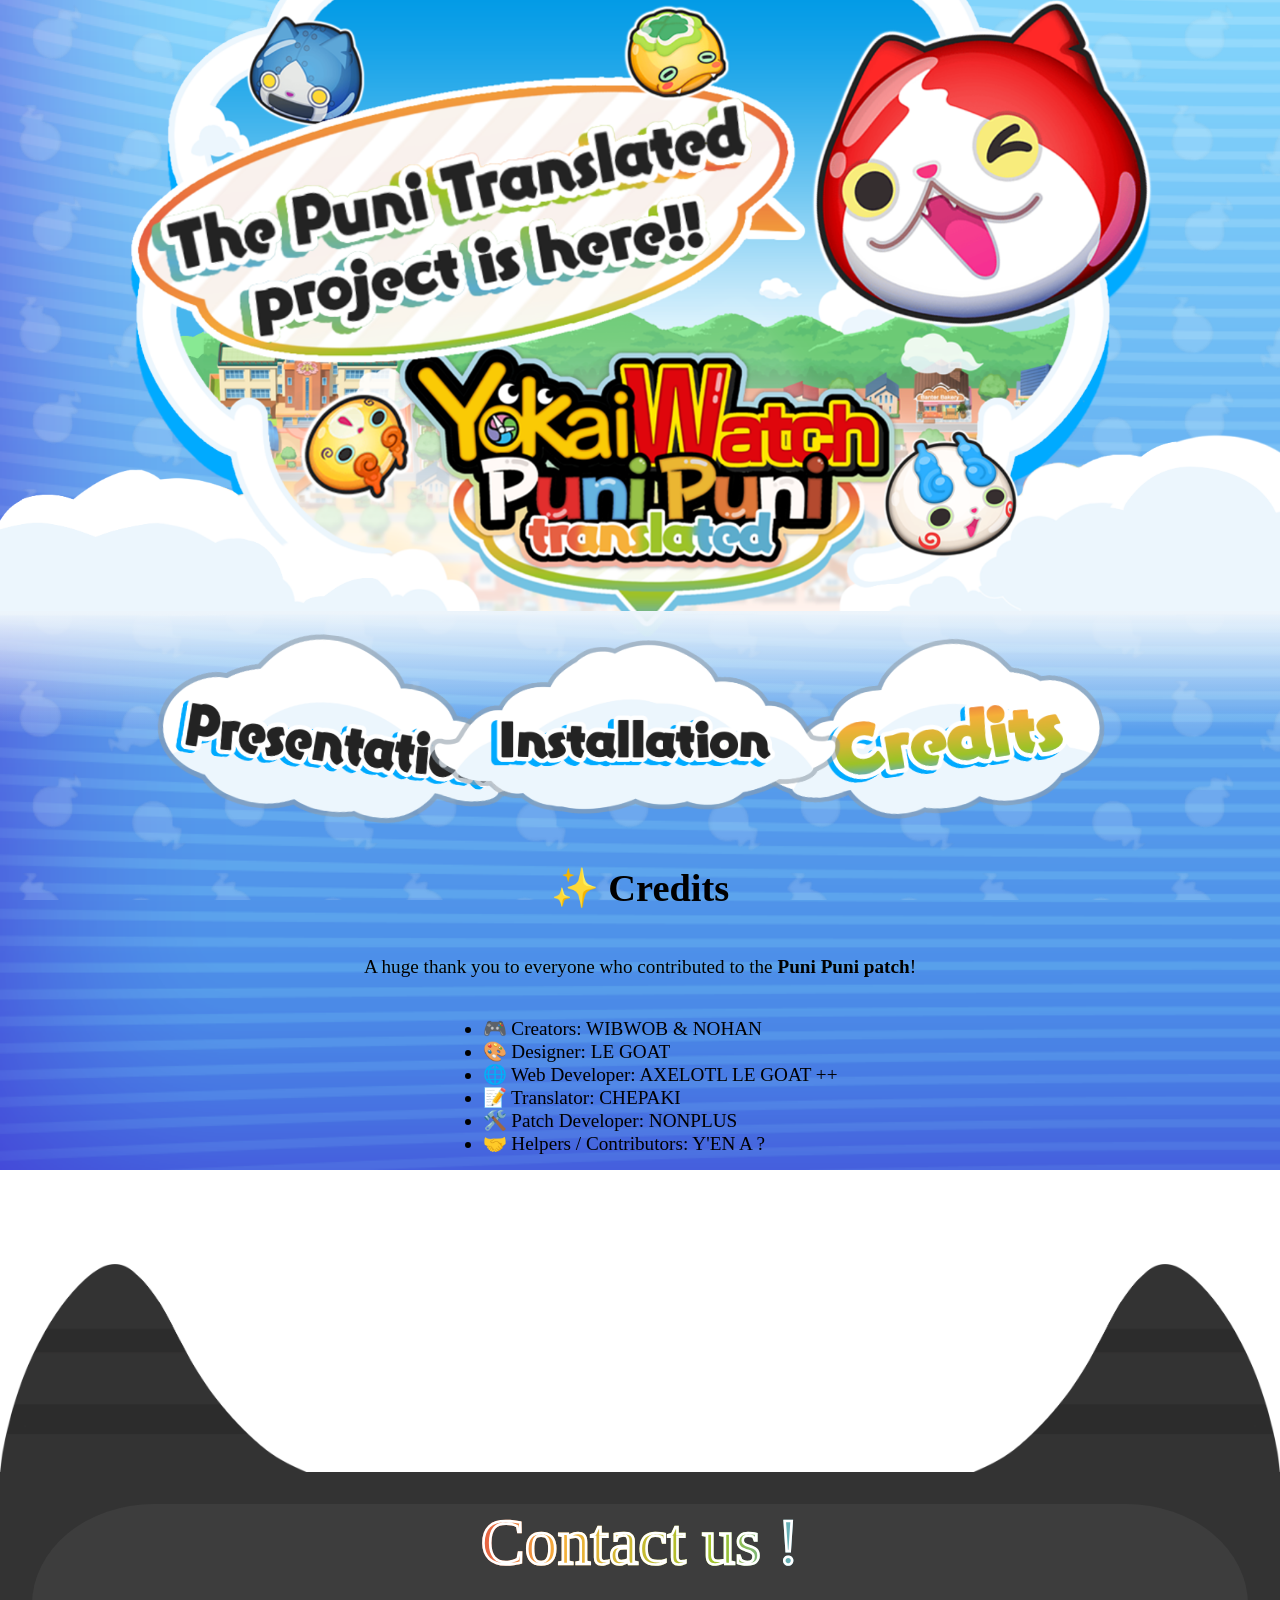
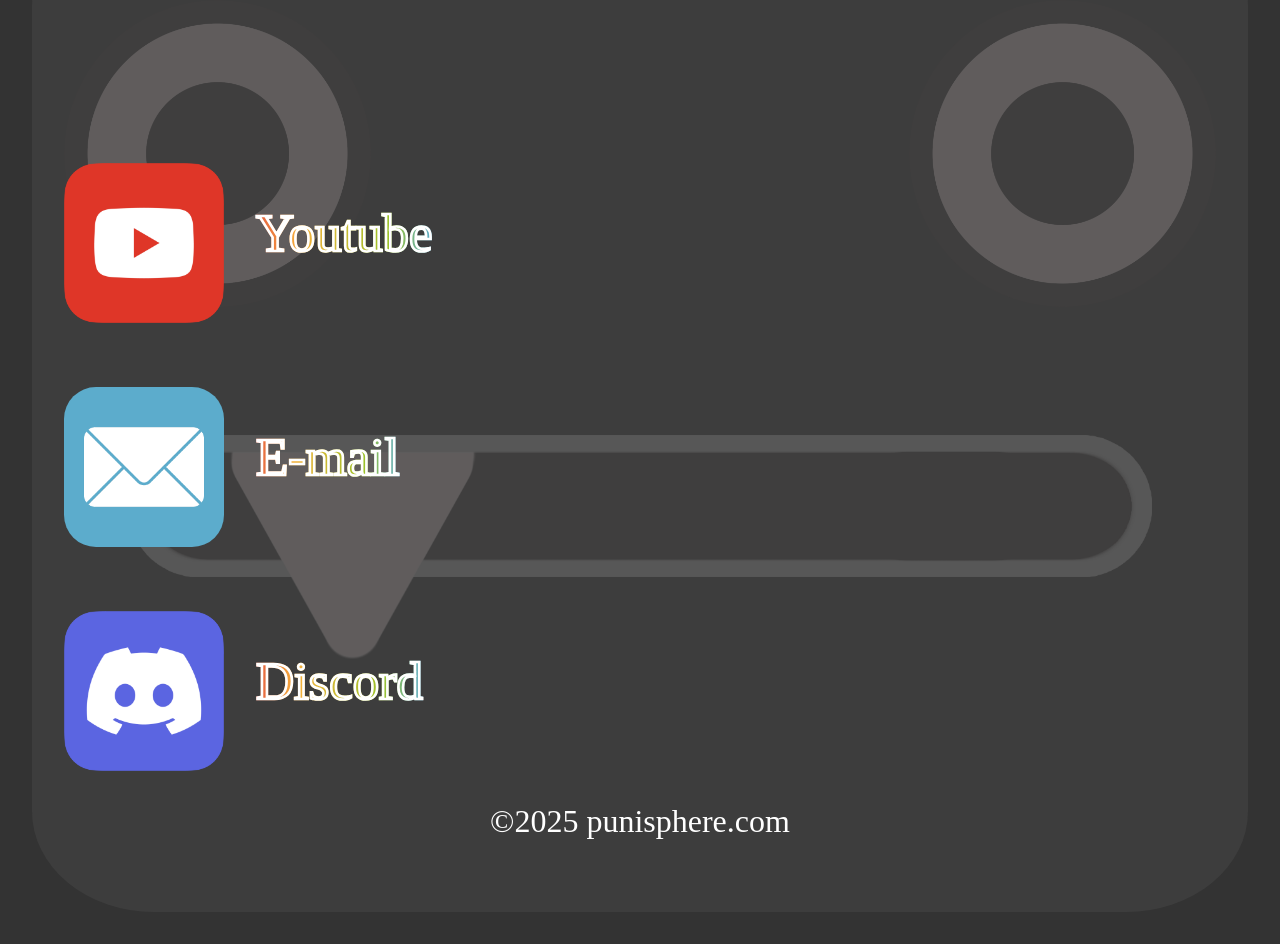
==== credits.html @ fd5ce585 "scroll upgrade" ====
<!DOCTYPE html>
<html lang="fr">

<head>
    <meta charset="UTF-8">
    <meta name="viewport" content="width=device-width, initial-scale=1.0">
    <link rel="stylesheet" href="install.css"/>
    <link rel="stylesheet" href="credit.css"/>
    <title>Puni Puni Patch</title>
    <link rel="shortcut icon" href=".\assets\icons\project_icon.png">
</head>

<body>
    <div id="preloader"></div>
    <div class="header"></div>
    <div class="header_gradient"></div>
    <div class="nuage_container">
        <div class="nuage" id="pre"></div>
        <div class="nuage" id="cre"></div>
        <div class="nuage" id="ins"></div>

        <a href="index.html" class="hitbox" id="hit-pre"></a>
        <a href="install.html" class="hitbox" id="hit-ins"></a>   
        <a href="credits.html" class="hitbox" id="hit-cre"></a>
    </div>
    <div class="container">
        <h1>✨ Credits</h1>
        <p>A huge thank you to everyone who contributed to the <strong>Puni Puni patch</strong>! </p>
        <ul>
            <li>🎮 Creators: WIBWOB & NOHAN</li>
            <li>🎨 Designer: LE GOAT</li>
            <li>🌐 Web Developer: AXELOTL LE GOAT ++</li>
            <li>📝 Translator: CHEPAKI</li>
            <li>🛠️ Patch Developer: NONPLUS</li>
            <li>🤝 Helpers / Contributors: Y'EN A ?</li>
        </ul>
    </div>
    <div class="footer">
        <div class="screen">
            <div class="gradient-text">Contact us !</div>
            <a id="ytb" href="https://www.youtube.com/@WibWobChannel" target="_blank">
                <div class="gradient-text">Youtube</div>
            </a>
            <a id="mail" href="https://www.youtube.com/watch?v=dQw4w9WgXcQ&list=RDdQw4w9WgXcQ&start_radio=1" target="_blank">
                <div class="gradient-text">E-mail</div>
            </a>
            <a id="dcd" href="https://discord.gg/fcRFvgBAgV" target="_blank">
                <div class="gradient-text">Discord</div>
            </a>
            <p class="copyright">©2025 punisphere.com</p>
    </div>
</body>
<script src="install.js"></script>
</html>
---- install.css ----
@font-face {
    font-family: ywBig;
    src: url('assets\\fonts\\FOT-RowdyStd-EB.otf');
}

@font-face {
    font-family: ywCool;
    src: url('assets\\fonts\\fot-yuruka-std.ttf');
}

@font-face {
    font-family: sub;
    src: url('assets\\fonts\\FOT-SeuratProN-B.otf');
}


body {
    position: relative;
    background-image: url('assets/background.png');
    background-size: cover;
    background-repeat: no-repeat;
    background-position: center;
    background-attachment: fixed;
    overflow-x: hidden;
    margin: 0;
    padding: 0;
}

body::before {
    content: "";
    position: fixed;
    top: 0;
    left: 0;
    width: 100%;
    height: 100%;
    background-image: url('assets/patern2.png');
    background-size: 15vw 15vw;
    background-repeat: repeat;
    background-position: 0 0;
    opacity: 0.15; /* sur le patern de yokai watch 1 l'opacité semble être à 10% mais 15 est ce qui est le plus fidèle au résultat*/
    /* filter: brightness(100); objectif avoir un blanc bien pétant 255 */
    pointer-events: none;
    z-index: -1;
    animation: movePatern 10s linear infinite;
}

@keyframes movePatern {
    from {
        background-position: 0 0, center;
    }
    to {
        background-position: 15vw 15vw, center;
    }
}

html {
  scroll-behavior: smooth;
}

.container {
    display: flex;
    flex-direction: column;
    align-items: center;
    font-family: sub;
    font-size: larger;
    width: 60vw;
    margin: 0 20vw 0 20vw;
}

.container2 {
    display: flex;
    flex-direction: row;
    align-items: center;
}

.copyright {
    color: white;
    font-size: 2em;
    font-family: sub;
    margin: 0 auto 0 auto;
}

h1 {
    font-family: ywCool;
}

.h0 {
    font-family: ywCool;
    font-size: 2.5em;
}

u{
    color: #880000;
}

.separator{
    width: 60vw;
    height: 0;
    border-width: 0;
    background-color: transparent;
    border-style: dashed;
}

.GTP{
    width: 25vw;
    height: calc(25vw*12/100);
    border-radius: 25px;
    border-color: #DDDDDD;
    border-width: 3px;
    border-style: solid;
    background: linear-gradient(135deg, #ff6666, #6666ff);
    cursor: pointer;
    font-family: ywBig;
    color: #DDDDDD;
    font-size: larger;
    display:flex;
    align-items: center;
    justify-content: center;
    text-decoration: none; 
}

.GTP:hover{
    transform: scale(1.2);
    background: linear-gradient(135deg, #6666ff, #ff6666);
}

.apk {
    margin: 15px;
    width: auto;
    padding: 5px;
    border-radius: 35px;
}

.header {
    background-image: url('assets/nuage_g.png'), url('assets/head.png'), url('assets/nuage_d.png');
    width: 100vw;
    height: calc(100vw*886/1780);
    background-size: 10vw auto, 80vw auto, 10vw auto;
    background-repeat: no-repeat;
    background-position: left top, center top, right top;
    z-index: 2;
}

.header_gradient {
    position: absolute;
    top: calc(100vw*850/1780);
    left: 0;
    width: 100vw;
    height: calc(100vw*150/1600);
    background-image: linear-gradient(to bottom, rgba(236, 244, 251, 1), rgba(236, 244, 251, 0));
    pointer-events: none; /* permet de cliquer à travers le gradient */
    z-index: 0;
}

.nuage_container {
    width: 80vw;
    display: flex;
    margin: 0 10vw 0 10vw;
    height: calc(1.5*33vw*655/2048);
    z-index: 9;
}

.nuage {
    width: 33vw;
    height: calc(33vw*873/2048);
    flex-shrink: 0;
    background-size: contain;
    background-repeat: no-repeat;
    position: absolute;
}

.nuage:hover {
    transform: scale(1.2);
}

@keyframes floating {
    0% {top: calc(100vw*760/1780);}
    100% {top: calc(0.5*33vw*655/2048 + 100vw*760/1780);}
}

@keyframes floating_center {
    0% {top: calc(100vw*800/1780);}
    100% {top: calc(0.5*33vw*655/2048 + 100vw*800/1780);}
}

#pre {
    background-image: url('assets/nuages/Presentation_passelectionné.png');
    animation: floating 4.2s ease-in-out infinite alternate;
    transform: rotate(7deg);
    left: 10vw;
}

#ins {
    background-image: url('assets/nuages/Instal_selectionné.png');
    animation: floating_center 4.5s ease-in-out infinite alternate;
    animation-delay: -3s;
    left: 33.5vw;
}

#cre {
    background-image: url('assets/nuages/Credit_Pas.png');
    animation: floating 4.35s ease-in-out infinite alternate;
    animation-delay: -1s;
    transform: rotate(-7deg);
    right: 10vw;
}

.hitbox {
    margin: 0;
    position: relative;
    top: 0;
    left: 0;
    width: calc(80vw/3);
    height: 100%;
    z-index: 999; /* toujours au-dessus */
    background: transparent; /* invisible */
    cursor: pointer;
}

#preloader {
    position: fixed;
    top: 0;
    left: 0;
    height: 100vh;
    width: 100vw;
    background-color: lightblue;
    background-image: url('assets/icons/shogunyan.png'), url('assets/icons/nyanmurai.png'), url('assets/icons/foudomyo.png');
    background-size: 10vw, 10vw, 10vw;
    background-repeat: no-repeat;
    background-position: 30vw 45vh, 45vw 45vh, 60vw 45vh;
    filter: drop-shadow(4px 4px 6px rgba(0, 0, 0, 0.33));
    animation: poyo 1.5s infinite;
    z-index: 9999;
}

.footer {
    margin: 10vh 0 0 0;
    height: 100vw;
    background-color: transparent;
    display: flex;
    background-image: url('assets/pad/Oreille_Pad_G.png'), url('assets/pad/Oreille_Pad_D.png'), url('assets/pad/Oeil_Pad.png'), url('assets/pad/Oeil_Pad.png'), url('assets/pad/Bouche_Pad.png'), url('assets/pad/black.png');
    background-size: calc(24vw) calc(24vw*977/1442), calc(24vw) calc(24vw*977/1442), 24vw 24vw, 24vw 24vw, 80vw auto, 100vw calc(100vw - 24vw*977/1442);
    background-position: left top, right top, 5vw calc(24vw*977/1442 + 10vw), 71vw calc(24vw*977/1442 + 10vw), center calc(24vw*977/1442 + 10vw + 24vw + 10vw), left calc(24vw*977/1442);
    background-repeat: no-repeat;
}

.screen {
    display: flex;
    flex-direction: column;
    width: 95vw;
    height: calc(95vw - 24vw*977/1442);
    margin: calc(24vw*977/1442 + 2.5vw) 2.5vw 2.5vw 2.5vw;
    background-color: rgba(84, 84, 84, 0.33);
    border-radius: 10%;
}

.screen > .gradient-text {
    margin: 0 auto 10vw auto;
    height: calc(1.5*50vw*100/970.7);
    font-family: ywCool;
    font-size: calc(50vw*100/970.7);
    -webkit-text-stroke: calc(0.04*(50vw*100/970.7)) white;
}

a > .gradient-text {
    box-sizing: content-box;
    margin: auto 0 auto 15vw;
    height: calc(1.21*50vw*100/970.7);
    font-family: ywCool;
    font-size: calc(0.80*50vw*100/970.7);
    -webkit-text-stroke: calc(0.04*(50vw*100/970.7)) white;
}

.gradient-text {
    text-align: center;
    align-items: center;
    display: inline-block; /* largeur de la div = largeur du texte */
    background: -webkit-linear-gradient(bottom left, #E65F42, #F6B03A, #C7BA31, #9CC328, #5CACCC);
    background-clip: text;
    -webkit-text-fill-color: transparent;
    -webkit-text-stroke: 4px white;
    background-size: 100% 1%;
}

#ytb::before, #ytb::after,
#mail::before, #mail::after,
#dcd::before, #dcd::after {
    content: '';
    position: absolute;
    top: 0; left: 0;
    width: 12.5vw; height: 12.5vw;
    background-size: cover;
    background-position: center;
    transition: opacity 0.5s ease-in-out;
    border-radius: 2.5vw;
}

#ytb::before {
    background-image: url('assets/icons/youtube_icon.png');
    opacity: 1;
}

#mail::before {
    background-color: #5CACCC;
    background-image: url('assets/icons/mail.png');
    opacity: 1;
}

#dcd::before {
    background-image: url('assets/icons/discord_icon.png');
    opacity: 1;
}

#ytb::after{
    background-image: url('assets/icons/wibwob.png');
    opacity: 0;
}

#mail::after {
    background-image: url('assets/icons/gmail.png');
    opacity: 0;
}

#dcd::after {
    background-image: url('assets/icons/server.jpg');
    opacity: 0;
}

#ytb:hover::before, #mail:hover::before, #dcd:hover::before {
    opacity: 0;
}

#ytb:hover::after, #mail:hover::after, #dcd:hover::after {
    opacity: 1;
}

#ytb, #mail, #dcd {
    background-size: 12.5vw;
    background-repeat: no-repeat;
    background-position: left center;
    height: 12.5vw;
    width: 37vw;
    position: relative;
    overflow: hidden;
}

a {
    text-decoration: none;
    color: inherit;
    display: flex;
    align-items: center;
    justify-content: flex-start;
    margin: 2.5vw;
}

#btnTop {
      position: fixed;
      bottom: 20px;
      right: 20px;
      display: none; /* Caché au départ */
      background-color: #3498db;
      color: white;
      border: none;
      padding: 12px 16px;
      border-radius: 50%;
      cursor: pointer;
      font-size: 18px;
      box-shadow: 0 4px 6px rgba(0,0,0,0.2);
      transition: background-color 0.3s;
    }
    #btnTop:hover {
      background-color: #2980b9;
    }

@keyframes poyo {
  0% {background-position: 30vw 45vh, 45vw 45vh, 60vw 45vh; background-size: 10vw, 10vw, 10vw;}
  25% {background-position: 29vw 35vh, 45vw 45vh, 60vw 45vh; background-size: 12vw, 10vw, 10vw;}
  50% {background-position: 30vw 45vh, 44vw 35vh, 60vw 45vh; background-size: 10vw, 12vw, 10vw;}
  75% {background-position: 30vw 45vh, 45vw 45vh, 59vw 35vh; background-size: 10vw, 10vw, 12vw;}
  100% {background-position: 30vw 45vh, 45vw 45vh, 60vw 45vh; background-size: 10vw, 10vw, 10vw;}
}

@media (max-aspect-ratio: 1){ /*donc l'écran est plus long que large */
    .separator{
        width: 100vw;
    }

    .container {
        width: 100vw;
        margin: 0;
    }

    .header_gradient {
        top: calc(100vw*850/1424);
    }

    .header {
        height: calc(100vw*886/1424);
        background-size: 100vw auto;
    }

    .nuage_container {
        width: 100vw;
        margin: 0;
        height: calc(1.5*41.25vw*655/2048);
    }

    .nuage_container {
        width: 100vw;
        margin: 0;
        height: calc(1.5*41.25vw*655/2048);
    }

    .nuage {
        width: 41.25vw;
        height: calc(41.25vw*873/2048);
    }

    @keyframes floating {
        0% {top: calc(100vw*760/1424);}
        100% {top: calc(0.5*41.25vw*655/2048 + 100vw*760/1424);}
    }

    @keyframes floating_center {
        0% {top: calc(100vw*800/1424);}
        100% {top: calc(0.5*41.25vw*655/2048 + 100vw*800/1424);}
    }

    #pre {
        left: 0vw;
    }

    #ins {
        left: 29.375vw;
    }

    #cre {
        right: 0vw;
    }

    #preloader {
        background-position: 20vw 42vh, 42vw 42vh, 64vw 42vh;
        background-size: 16vw, 16vw, 16vw;
    }

    @keyframes poyo {
        0% {background-position: 20vw 42vh, 42vw 42vh, 64vw 42vh; background-size: 16vw, 16vw, 16vw;}
        25% {background-position: 19vw 32vh, 42vw 42vh, 64vw 42vh; background-size: 18vw, 16vw, 16vw;}
        50% {background-position: 20vw 42vh, 41vw 32vh, 64vw 42vh; background-size: 16vw, 18vw, 16vw;}
        75% {background-position: 20vw 42vh, 42vw 42vh, 63vw 32vh; background-size: 16vw, 16vw, 18vw;}
        100% {background-position: 20vw 42vh, 42vw 42vh, 64vw 42vh; background-size: 16vw, 16vw, 16vw;}
    }

    .GTP {
        width: 60vw;
        height: calc(60vw*12/100);
    }

    .apk{
        width: auto;
        height: calc(60vw*12/100);
        font-size: large;
        border-radius: 25px;
    }

    .footer {
        background-size: 30vw calc(30vw*977/1442), 30vw calc(30vw*977/1442), 30vw 30vw, 30vw 30vw, 80vw auto, 100vw calc(100vw - 30vw*977/1442);
        background-position: left top, right top, 5vw calc(30vw*977/1442 + 10vw), 65vw calc(30vw*977/1442 + 10vw), center calc(30vw*977/1442 + 10vw + 30vw + 10vw), left calc(30vw*977/1442);
    }

    .copyright {
        font-size: 1em;
    }
}
---- credit.css ----
#ins {
    background-image: url('assets/nuages/Instal_passelectionné.png');

}

#cre {
    background-image: url('assets/nuages/Credit_selectionné.png');
}

.footer {
    margin: 10vh 0 0 0;
    height: 100vw;
    background-color: transparent;
    display: flex;
    background-image: url('assets/pad/Oreille_Pad_G.png'), url('assets/pad/Oreille_Pad_D.png'), url('assets/pad/Oeil_Pad.png'), url('assets/pad/Oeil_Pad.png'), url('assets/pad/Bouche_Pad.png'), url('assets/pad/black.png');
    background-size: calc(24vw) calc(24vw*977/1442), calc(24vw) calc(24vw*977/1442), 24vw 24vw, 24vw 24vw, 80vw auto, 100vw calc(100vw - 24vw*977/1442);
    background-position: left top, right top, 5vw calc(24vw*977/1442 + 10vw), 71vw calc(24vw*977/1442 + 10vw), center calc(24vw*977/1442 + 10vw + 24vw + 10vw), left calc(24vw*977/1442);
    background-repeat: no-repeat;
}

.screen {
    display: flex;
    flex-direction: column;
    width: 95vw;
    height: calc(95vw - 24vw*977/1442);
    margin: calc(24vw*977/1442 + 2.5vw) 2.5vw 2.5vw 2.5vw;
    background-color: rgba(84, 84, 84, 0.33);
    border-radius: 10%;
}

.screen > .gradient-text {
    margin: 0 auto 10vw auto;
    height: calc(1.5*50vw*100/970.7);
    font-family: ywCool;
    font-size: calc(50vw*100/970.7);
    -webkit-text-stroke: calc(0.04*(50vw*100/970.7)) white;
}

a > .gradient-text {
    box-sizing: content-box;
    margin: auto 0 auto 15vw;
    height: calc(1.21*50vw*100/970.7);
    font-family: ywCool;
    font-size: calc(0.80*50vw*100/970.7);
    -webkit-text-stroke: calc(0.04*(50vw*100/970.7)) white;
}

.gradient-text {
    text-align: center;
    align-items: center;
    display: inline-block; /* largeur de la div = largeur du texte */
    background: -webkit-linear-gradient(bottom left, #E65F42, #F6B03A, #C7BA31, #9CC328, #5CACCC);
    background-clip: text;
    -webkit-text-fill-color: transparent;
    -webkit-text-stroke: 4px white;
    background-size: 100% 1%;
}

.copyright {
    color: white;
    font-size: 2em;
    font-family: sub;
    margin: 0 auto 0 auto;
}

#ytb::before, #ytb::after,
#mail::before, #mail::after,
#dcd::before, #dcd::after {
    content: '';
    position: absolute;
    top: 0; left: 0;
    width: 12.5vw; height: 12.5vw;
    background-size: cover;
    background-position: center;
    transition: opacity 0.5s ease-in-out;
    border-radius: 2.5vw;
}

#ytb::before {
    background-image: url('assets/icons/youtube_icon.png');
    opacity: 1;
}

#mail::before {
    background-color: #5CACCC;
    background-image: url('assets/icons/mail.png');
    opacity: 1;
}

#dcd::before {
    background-image: url('assets/icons/discord_icon.png');
    opacity: 1;
}

#ytb::after{
    background-image: url('assets/icons/wibwob.png');
    opacity: 0;
}

#mail::after {
    background-image: url('assets/icons/gmail.png');
    opacity: 0;
}

#dcd::after {
    background-image: url('assets/icons/server.jpg');
    opacity: 0;
}

#ytb:hover::before, #mail:hover::before, #dcd:hover::before {
    opacity: 0;
}

#ytb:hover::after, #mail:hover::after, #dcd:hover::after {
    opacity: 1;
}

#ytb, #mail, #dcd {
    background-size: 12.5vw;
    background-repeat: no-repeat;
    background-position: left center;
    height: 12.5vw;
    width: 37vw;
    position: relative;
    overflow: hidden;
}

a {
    text-decoration: none;
    color: inherit;
    display: flex;
    align-items: center;
    justify-content: flex-start;
    margin: 2.5vw;
}

#btnTop {
      position: fixed;
      bottom: 20px;
      right: 20px;
      display: none; /* Caché au départ */
      background-color: #3498db;
      color: white;
      border: none;
      padding: 12px 16px;
      border-radius: 50%;
      cursor: pointer;
      font-size: 18px;
      box-shadow: 0 4px 6px rgba(0,0,0,0.2);
      transition: background-color 0.3s;
    }
    #btnTop:hover {
      background-color: #2980b9;
    }

@media (max-aspect-ratio: 1){ /*donc l'écran est plus long que large */
    .footer {
        background-size: 30vw calc(30vw*977/1442), 30vw calc(30vw*977/1442), 30vw 30vw, 30vw 30vw, 80vw auto, 100vw calc(100vw - 30vw*977/1442);
        background-position: left top, right top, 5vw calc(30vw*977/1442 + 10vw), 65vw calc(30vw*977/1442 + 10vw), center calc(30vw*977/1442 + 10vw + 30vw + 10vw), left calc(30vw*977/1442);
    }

    .copyright {
        font-size: 1em;
    }
}
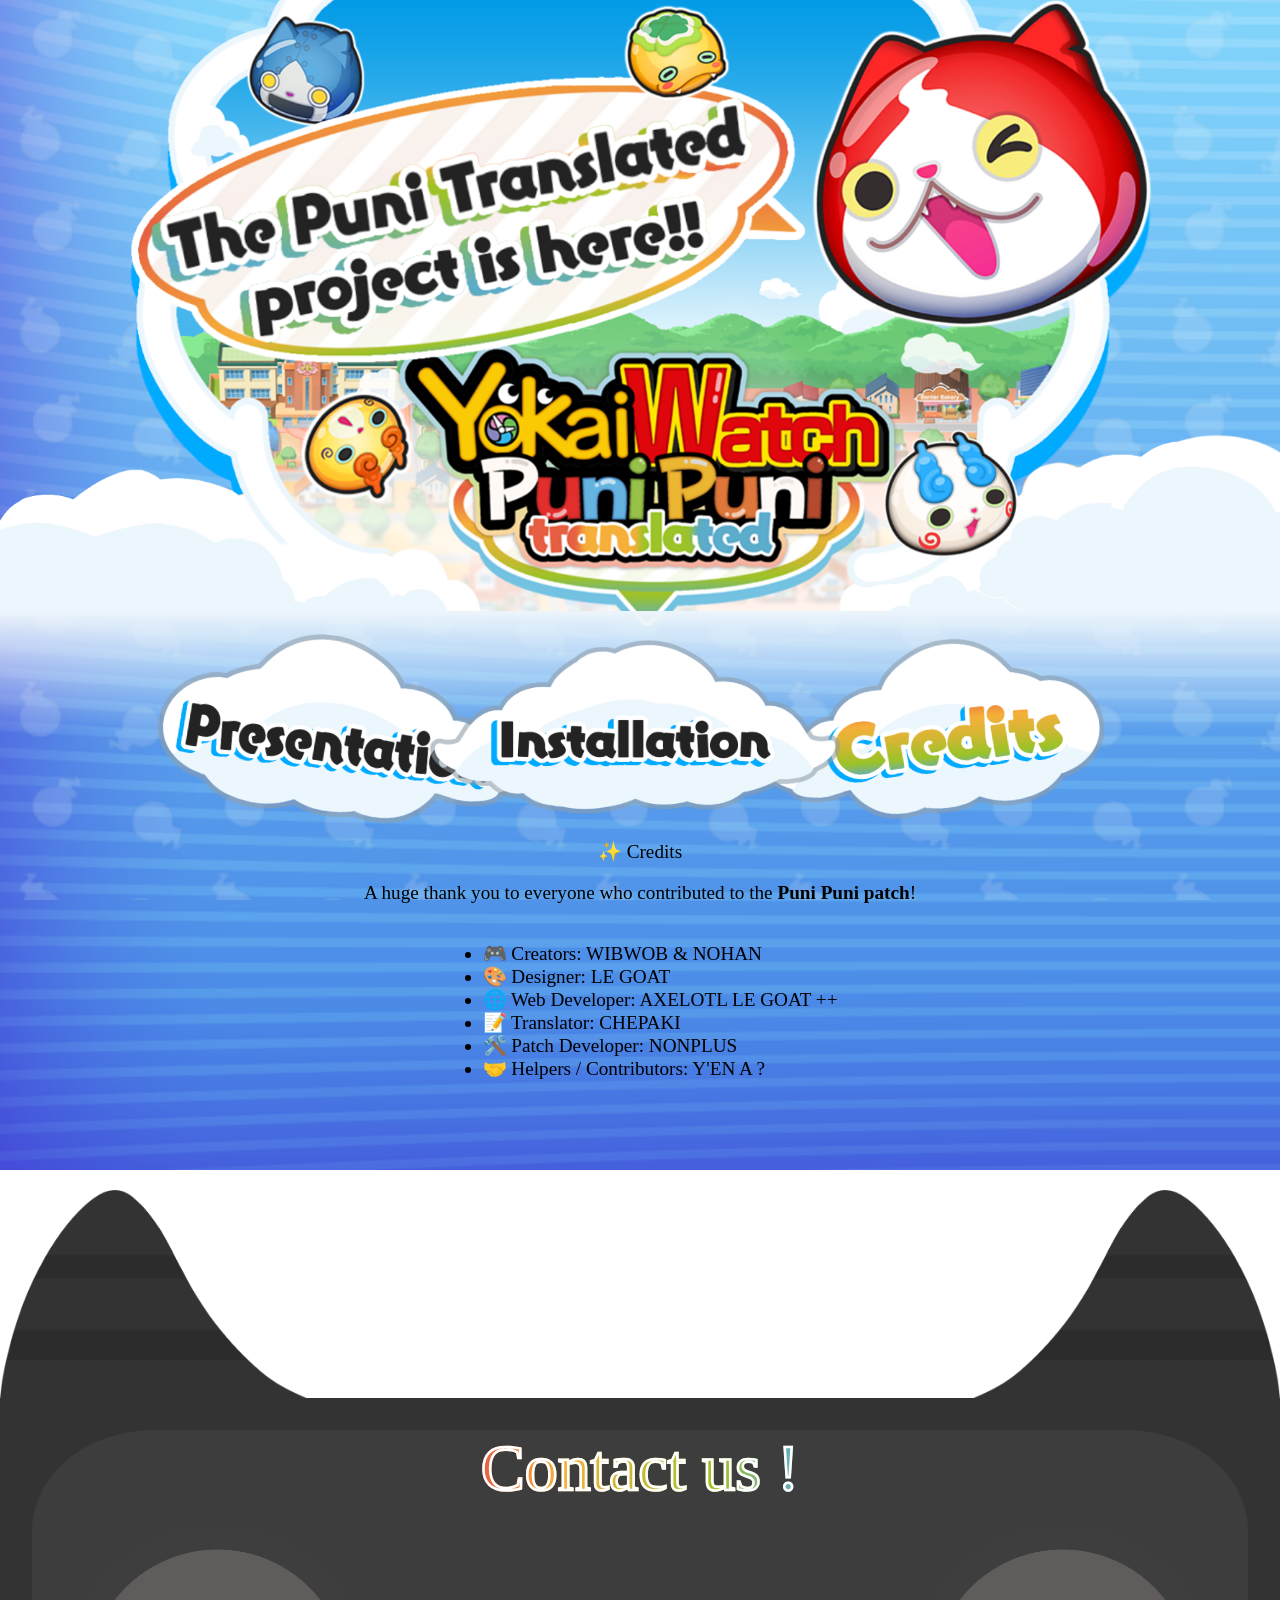
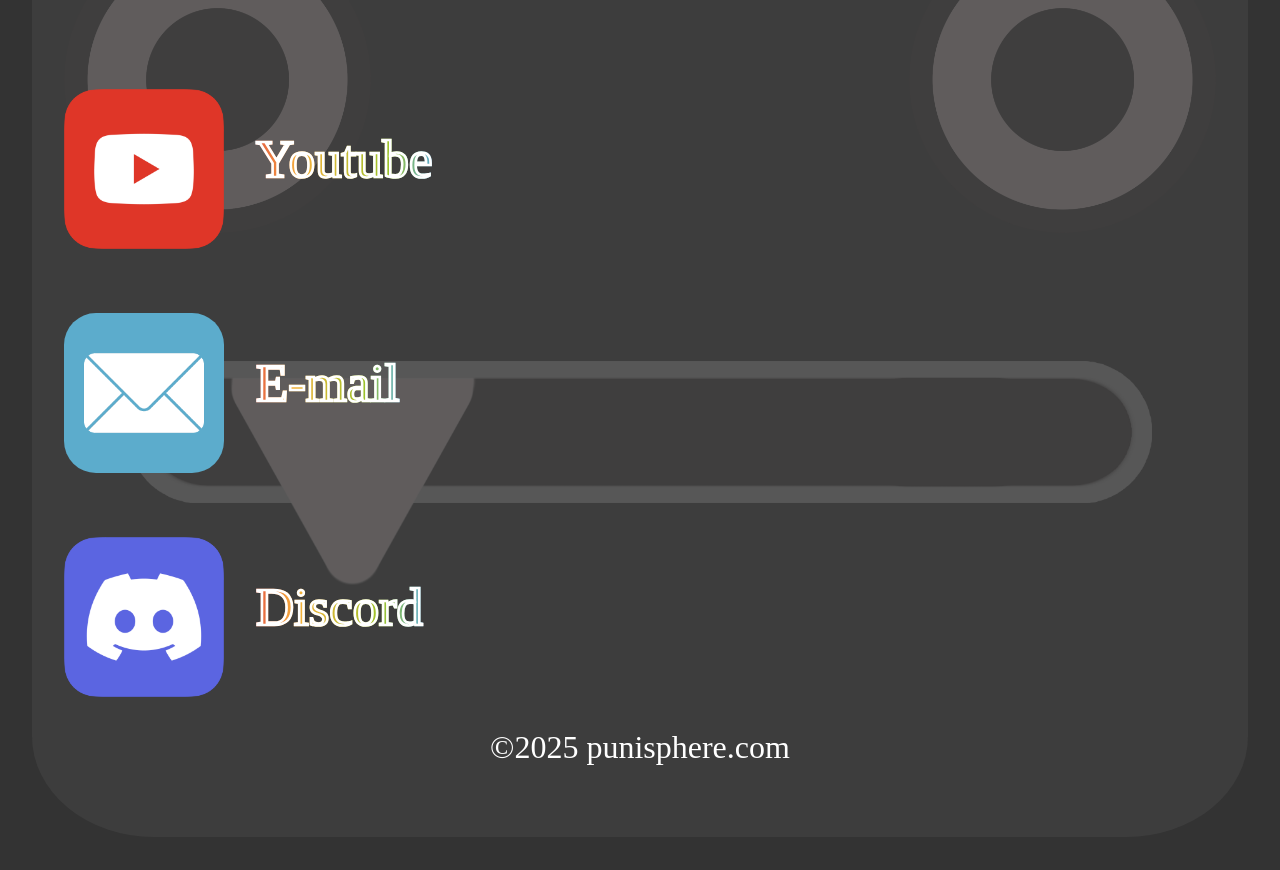
==== commit b36c9699: "top btn sprite and aligned arrows" ====
--- a/credits.html
+++ b/credits.html
@@ -12,6 +12,7 @@
 
 <body>
     <div id="preloader"></div>
+    <button id="btnTop" onclick="scrollToTop()"></button>
     <div class="header"></div>
     <div class="header_gradient"></div>
     <div class="nuage_container">
@@ -24,7 +25,7 @@
         <a href="credits.html" class="hitbox" id="hit-cre"></a>
     </div>
     <div class="container">
-        <h1>✨ Credits</h1>
+        <h0>✨ Credits</h0>
         <p>A huge thank you to everyone who contributed to the <strong>Puni Puni patch</strong>! </p>
         <ul>
             <li>🎮 Creators: WIBWOB & NOHAN</li>
--- a/install.css
+++ b/install.css
@@ -357,20 +357,21 @@
       position: fixed;
       bottom: 20px;
       right: 20px;
+      width: 5vw;
+      height: 5vw;
       display: none; /* Caché au départ */
-      background-color: #3498db;
-      color: white;
       border: none;
-      padding: 12px 16px;
-      border-radius: 50%;
       cursor: pointer;
-      font-size: 18px;
-      box-shadow: 0 4px 6px rgba(0,0,0,0.2);
-      transition: background-color 0.3s;
-    }
-    #btnTop:hover {
-      background-color: #2980b9;
-    }
+      filter: drop-shadow(4px 4px 6px rgba(0, 0, 0, 0.33));
+      background-image: url('assets/top_btn.png');
+      background-size: contain;
+      background-repeat: no-repeat;
+      background-color: transparent;
+    }
+    
+#btnTop:hover {
+    transform: scale(1.2);
+}
 
 @keyframes poyo {
   0% {background-position: 30vw 45vh, 45vw 45vh, 60vw 45vh; background-size: 10vw, 10vw, 10vw;}
--- a/credit.css
+++ b/credit.css
@@ -138,20 +138,21 @@
       position: fixed;
       bottom: 20px;
       right: 20px;
+      width: 5vw;
+      height: 5vw;
       display: none; /* Caché au départ */
-      background-color: #3498db;
-      color: white;
       border: none;
-      padding: 12px 16px;
-      border-radius: 50%;
       cursor: pointer;
-      font-size: 18px;
-      box-shadow: 0 4px 6px rgba(0,0,0,0.2);
-      transition: background-color 0.3s;
+      filter: drop-shadow(4px 4px 6px rgba(0, 0, 0, 0.33));
+      background-image: url('assets/top_btn.png');
+      background-size: contain;
+      background-repeat: no-repeat;
+      background-color: transparent;
     }
-    #btnTop:hover {
-      background-color: #2980b9;
-    }
+    
+#btnTop:hover {
+    transform: scale(1.2);
+}
 
 @media (max-aspect-ratio: 1){ /*donc l'écran est plus long que large */
     .footer {
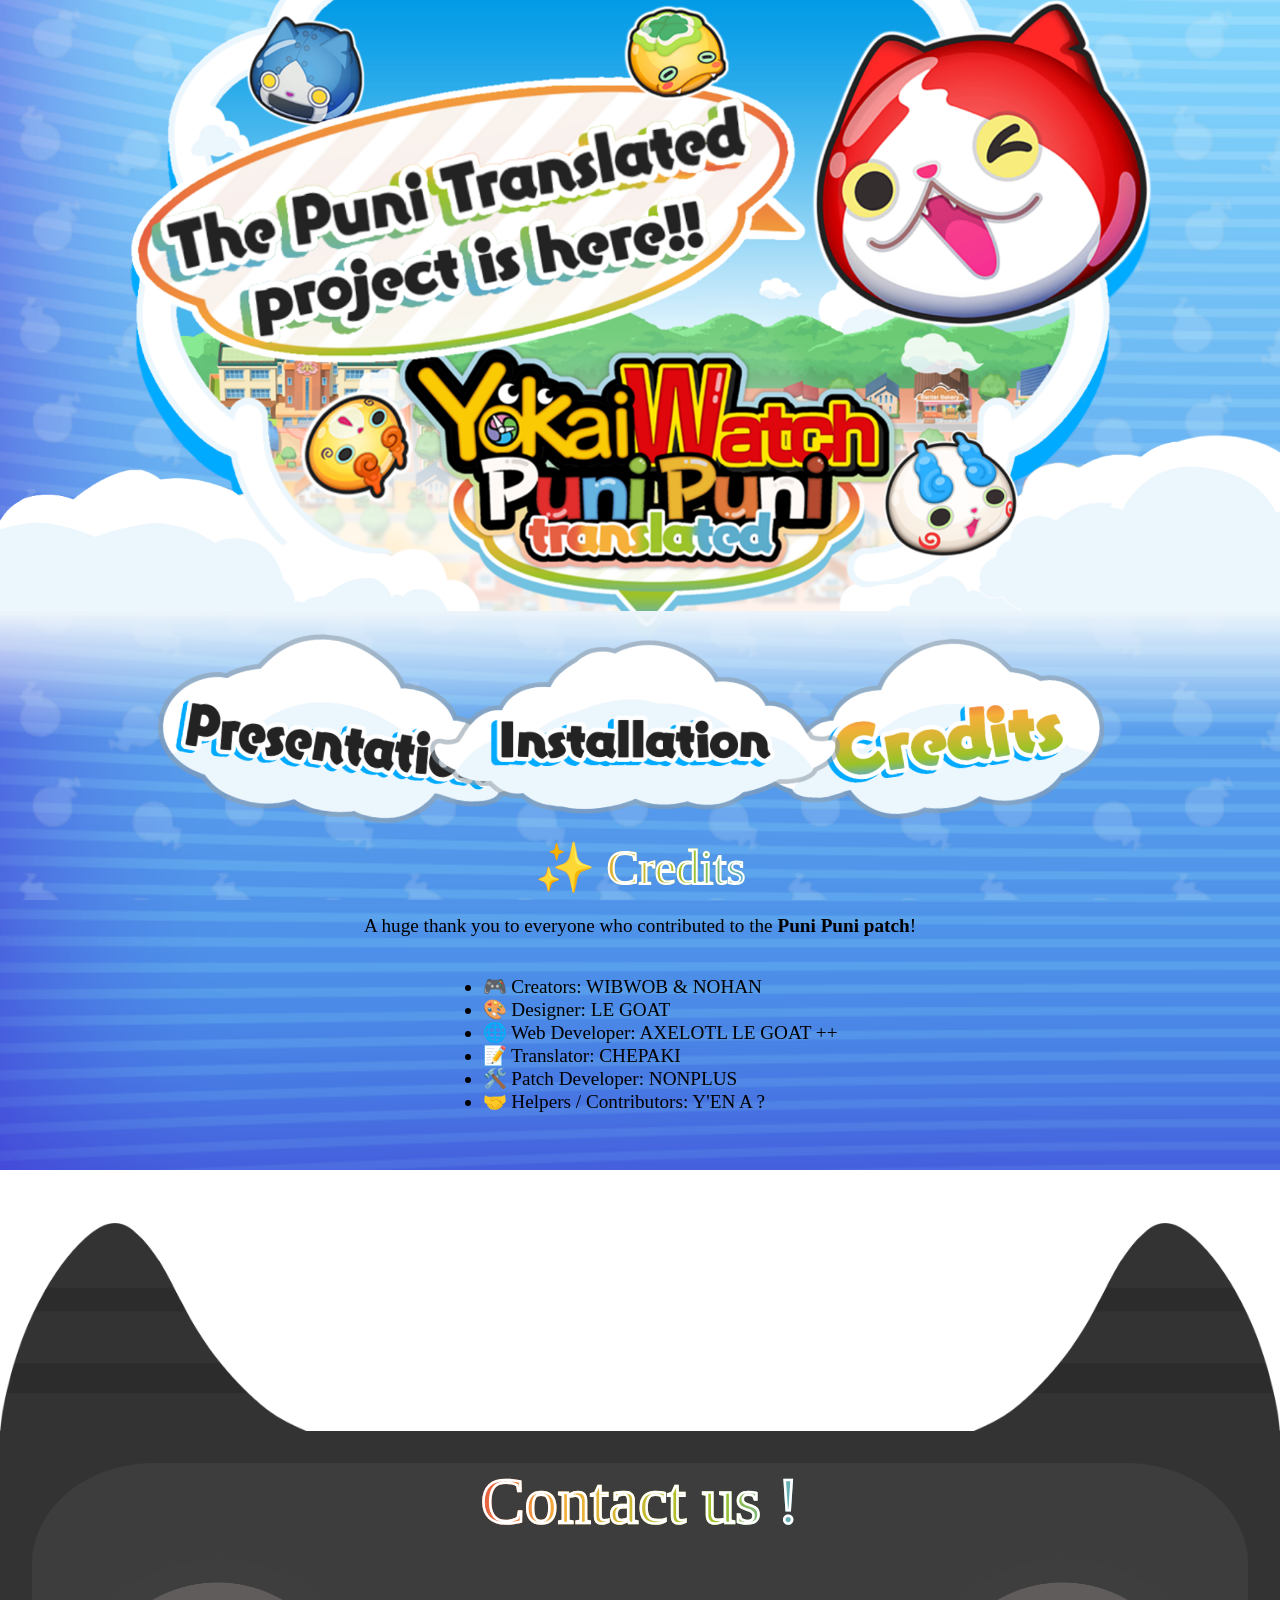
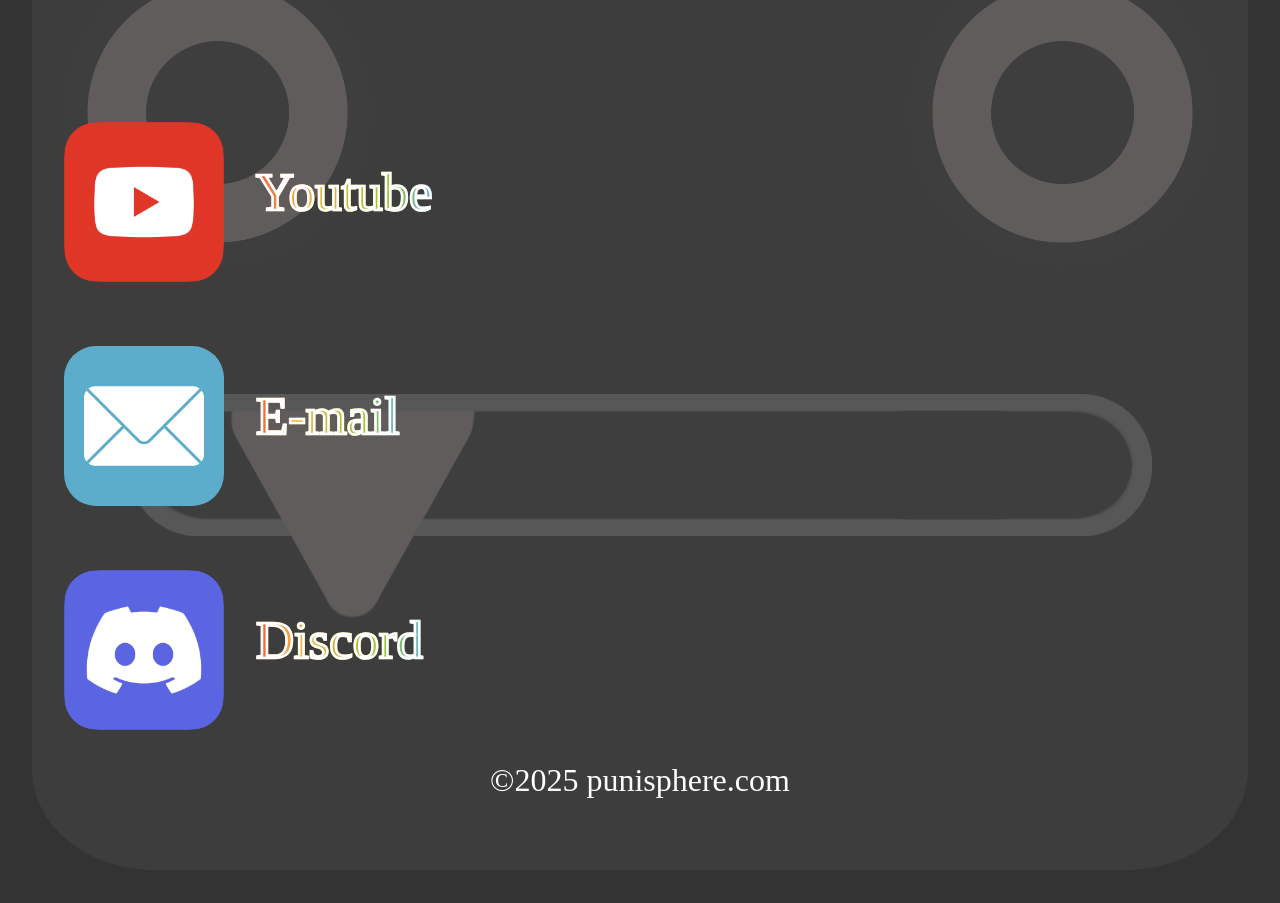
==== commit 14db9dac: "h0 now has gradient" ====
--- a/credits.html
+++ b/credits.html
@@ -25,7 +25,7 @@
         <a href="credits.html" class="hitbox" id="hit-cre"></a>
     </div>
     <div class="container">
-        <h0>✨ Credits</h0>
+        <div class="h0"><div class="gradient-text">✨ Credits</div></div>
         <p>A huge thank you to everyone who contributed to the <strong>Puni Puni patch</strong>! </p>
         <ul>
             <li>🎮 Creators: WIBWOB & NOHAN</li>
--- a/install.css
+++ b/install.css
@@ -89,6 +89,10 @@
     font-size: 2.5em;
 }
 
+.h0 > .gradient-text {
+    -webkit-text-stroke: 2px white;
+}
+
 u{
     color: #880000;
 }
--- a/credit.css
+++ b/credit.css
@@ -154,6 +154,15 @@
     transform: scale(1.2);
 }
 
+.h0 {
+    font-family: ywCool;
+    font-size: 2.5em;
+}
+
+.h0 > .gradient-text {
+    -webkit-text-stroke: 2px white;
+}
+
 @media (max-aspect-ratio: 1){ /*donc l'écran est plus long que large */
     .footer {
         background-size: 30vw calc(30vw*977/1442), 30vw calc(30vw*977/1442), 30vw 30vw, 30vw 30vw, 80vw auto, 100vw calc(100vw - 30vw*977/1442);
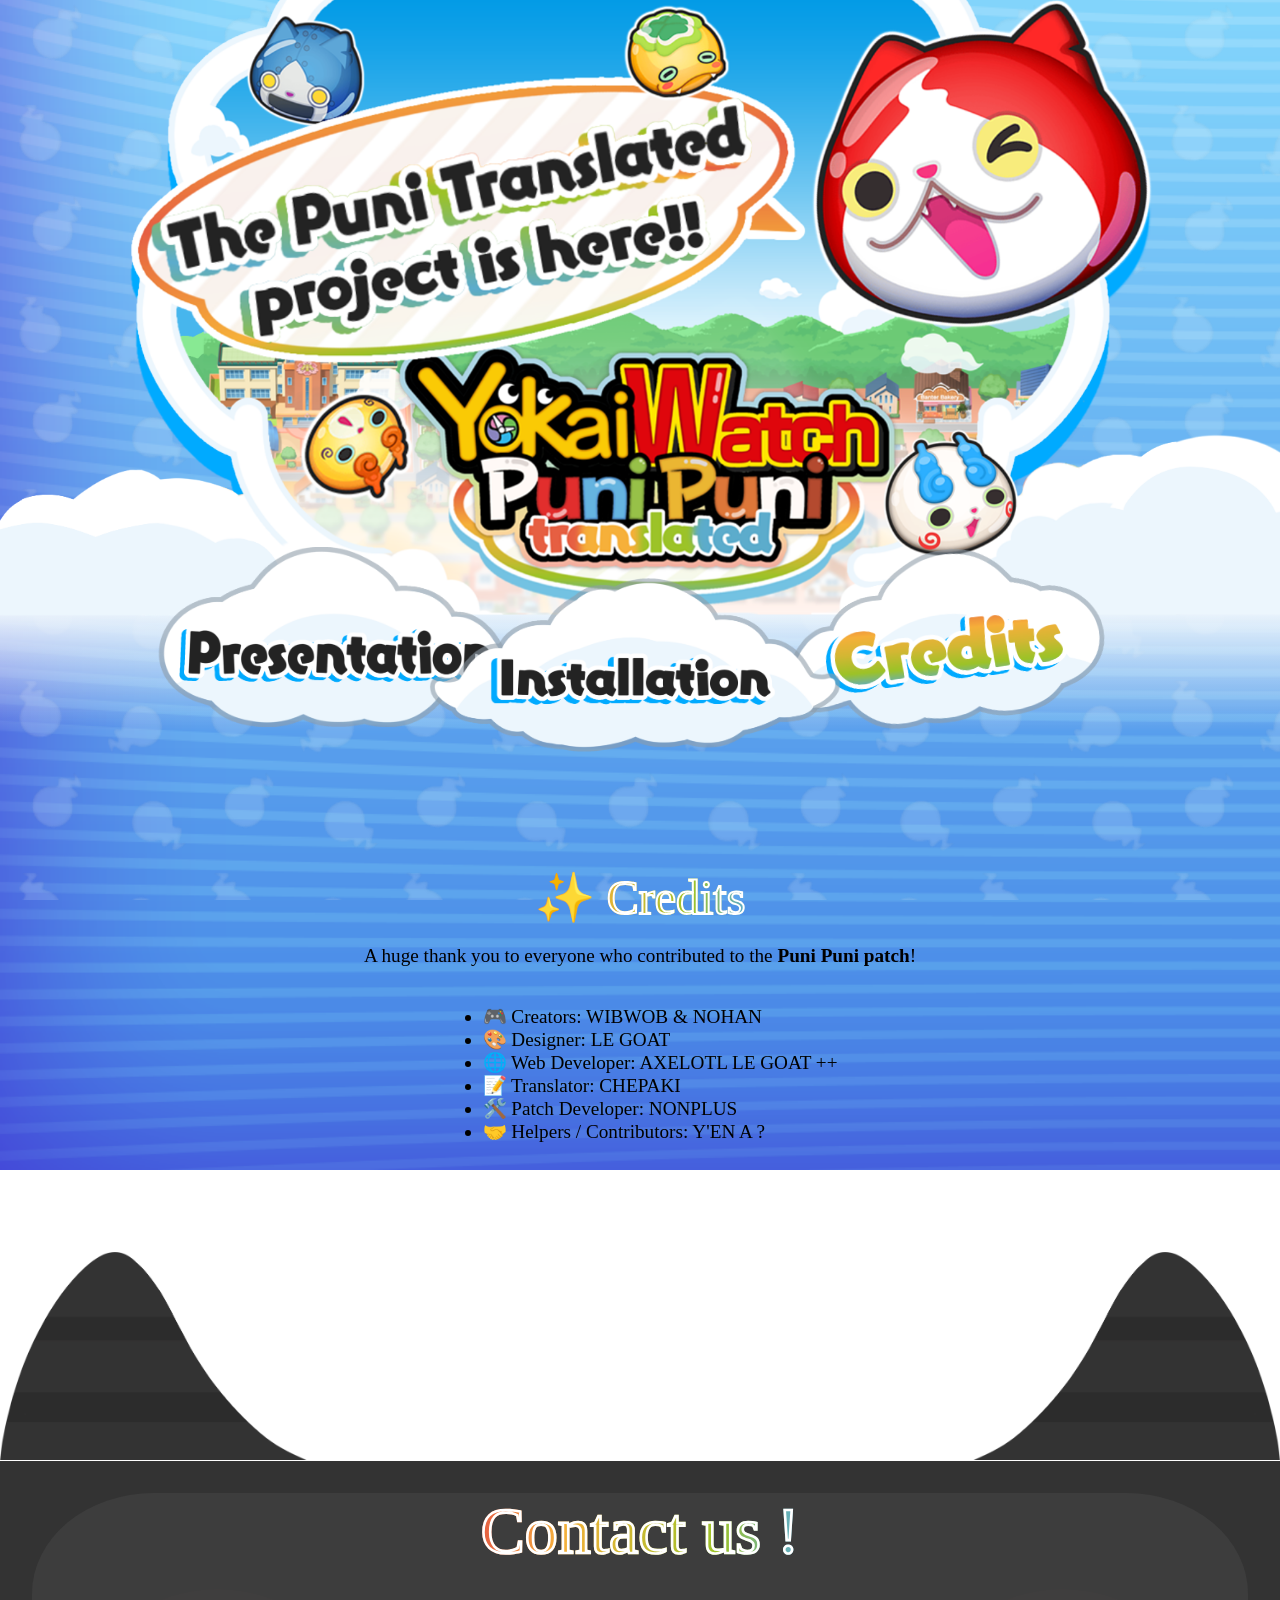
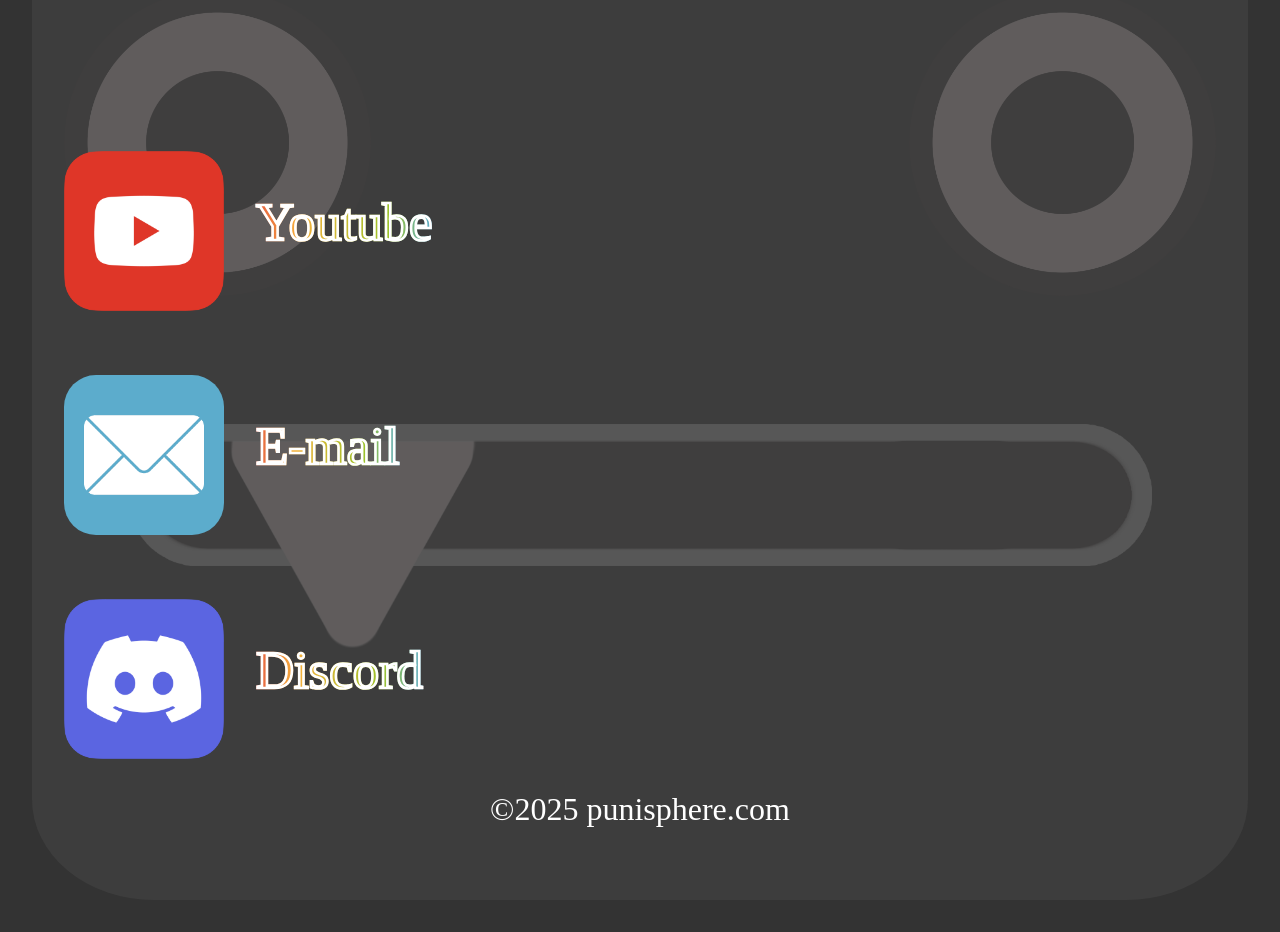
==== commit eb9e01c9: "cloud fixed omggggggg" ====
--- a/credits.html
+++ b/credits.html
@@ -1,5 +1,7 @@
 <!DOCTYPE html>
 <html lang="fr">
+
+<!-- le code de ce site est clairement pas un exemple à suivre, je fais ça pour le fun. Si vous voulez vous lancer dans le dévellopement web pitié soyez plus clair et rigoureux que moi -->
 
 <head>
     <meta charset="UTF-8">
@@ -12,18 +14,22 @@
 
 <body>
     <div id="preloader"></div>
-    <button id="btnTop" onclick="scrollToTop()"></button>
+    <a href="#" id="btnTop" ></a>
     <div class="header"></div>
     <div class="header_gradient"></div>
-    <div class="nuage_container">
-        <div class="nuage" id="pre"></div>
-        <div class="nuage" id="cre"></div>
-        <div class="nuage" id="ins"></div>
 
-        <a href="index.html" class="hitbox" id="hit-pre"></a>
-        <a href="install.html" class="hitbox" id="hit-ins"></a>   
-        <a href="credits.html" class="hitbox" id="hit-cre"></a>
-    </div>
+    <a href="index.html" class="cloud cl">
+        <img src="assets/nuages/Presentation_passelectionné.png" alt="Nuage gauche" />
+    </a>
+     <a href="credits.html" class="cloud cr">
+        <img src="assets/nuages/Credit_selectionné.png" alt="Nuage droit" />
+    </a>
+    <a href="install.html" class="cloud cc">
+        <img src="assets/nuages/Instal_passelectionné.png" alt="Nuage centre" />
+    </a>
+
+    <div class="spacer"></div>
+
     <div class="container">
         <div class="h0"><div class="gradient-text">✨ Credits</div></div>
         <p>A huge thank you to everyone who contributed to the <strong>Puni Puni patch</strong>! </p>
--- a/install.css
+++ b/install.css
@@ -57,6 +57,10 @@
   scroll-behavior: smooth;
 }
 
+.spacer {
+    height: calc(100vw*150/1600 + 0.5*33vw*655/2048 + 5vh);
+}
+
 .container {
     display: flex;
     flex-direction: column;
@@ -71,6 +75,9 @@
     display: flex;
     flex-direction: row;
     align-items: center;
+    justify-content: center;
+    width: 60vw;
+    margin: 0 20vw 0 20vw;
 }
 
 .copyright {
@@ -105,44 +112,50 @@
     border-style: dashed;
 }
 
-.GTP{
+.get_btn {
     width: 25vw;
-    height: calc(25vw*12/100);
-    border-radius: 25px;
-    border-color: #DDDDDD;
-    border-width: 3px;
-    border-style: solid;
-    background: linear-gradient(135deg, #ff6666, #6666ff);
-    cursor: pointer;
-    font-family: ywBig;
-    color: #DDDDDD;
-    font-size: larger;
-    display:flex;
-    align-items: center;
-    justify-content: center;
-    text-decoration: none; 
-}
-
-.GTP:hover{
+    height: calc(25vw*125/540);
+    background-image: url('assets/get.png');
+    background-size: contain;
+    background-repeat: no-repeat;
+    animation: resizing 2s ease-in-out infinite;
+}
+
+.dl_btn {
+    width: calc(0.15*60vw);
+    height: calc(2/3*0.15*60vw);
+    background-image: url('assets/ver1.png');
+    background-size: contain;
+    background-repeat: no-repeat;
+    margin: 0 0.75vw 0 0.75vw;
+}
+
+.v2{
+    background-image: url('assets/ver2.png');
+}
+
+.dl_btn:hover{
     transform: scale(1.2);
-    background: linear-gradient(135deg, #6666ff, #ff6666);
-}
-
-.apk {
-    margin: 15px;
-    width: auto;
-    padding: 5px;
-    border-radius: 35px;
+}
+
+@keyframes resizing {
+    0%, 100% {
+        transform: scale(1);
+    }
+    50% {
+        transform: scale(1.1);
+    }
 }
 
 .header {
+    position: relative;
     background-image: url('assets/nuage_g.png'), url('assets/head.png'), url('assets/nuage_d.png');
     width: 100vw;
     height: calc(100vw*886/1780);
     background-size: 10vw auto, 80vw auto, 10vw auto;
     background-repeat: no-repeat;
     background-position: left top, center top, right top;
-    z-index: 2;
+    z-index: 1;
 }
 
 .header_gradient {
@@ -156,57 +169,73 @@
     z-index: 0;
 }
 
-.nuage_container {
-    width: 80vw;
-    display: flex;
-    margin: 0 10vw 0 10vw;
-    height: calc(1.5*33vw*655/2048);
-    z-index: 9;
-}
-
-.nuage {
+.cloud {
+    position: absolute;
+    display: inline-block;
+    cursor: pointer;
     width: 33vw;
-    height: calc(33vw*873/2048);
-    flex-shrink: 0;
-    background-size: contain;
-    background-repeat: no-repeat;
-    position: absolute;
-}
-
-.nuage:hover {
-    transform: scale(1.2);
-}
-
-@keyframes floating {
-    0% {top: calc(100vw*760/1780);}
-    100% {top: calc(0.5*33vw*655/2048 + 100vw*760/1780);}
-}
-
-@keyframes floating_center {
-    0% {top: calc(100vw*800/1780);}
-    100% {top: calc(0.5*33vw*655/2048 + 100vw*800/1780);}
-}
-
-#pre {
-    background-image: url('assets/nuages/Presentation_passelectionné.png');
-    animation: floating 4.2s ease-in-out infinite alternate;
-    transform: rotate(7deg);
+    height: fit-content;
+    z-index: 2;
+}
+
+.cloud img {
+    display: block;
+    width: 100%; 
+    height: auto;
+}
+
+/* Positions initiales */
+.cl {
     left: 10vw;
-}
-
-#ins {
-    background-image: url('assets/nuages/Instal_selectionné.png');
-    animation: floating_center 4.5s ease-in-out infinite alternate;
+    top: calc(100vw*760/1780);
+    animation: float-left 8.4s ease-in-out infinite;
+}
+
+.cc {
+    left: calc((100vw - 33vw)/2);
+    top: calc(100vw*800/1780);
+    animation: float-center 9s ease-in-out infinite;
     animation-delay: -3s;
-    left: 33.5vw;
-}
-
-#cre {
-    background-image: url('assets/nuages/Credit_Pas.png');
-    animation: floating 4.35s ease-in-out infinite alternate;
-    animation-delay: -1s;
+}
+
+.cr {
+    right: 10vw;
+    top: calc(100vw*760/1780);
+    animation: float-right 8.7s ease-in-out infinite;
+    animation-delay: -1.75s;
     transform: rotate(-7deg);
-    right: 10vw;
+}
+
+.cloud:hover img {
+  transform: scale(1.2);
+}
+
+/* Animation de flottement */
+@keyframes float-left {
+  0%, 100% {
+    transform: rotate(7deg) translateY(0);
+  }
+  50% {
+    transform: rotate(7deg) translateY(calc(0.5*33vw*655/2048));
+  }
+}
+
+@keyframes float-right {
+  0%, 100% {
+    transform: rotate(-7deg) translateY(0);
+  }
+  50% {
+    transform: rotate(-7deg) translateY(calc(0.5*33vw*655/2048));
+  }
+}
+
+@keyframes float-center {
+  0%, 100% {
+    transform: translateY(0);
+  }
+  50% {
+    transform: translateY(calc(0.5*33vw*655/2048));
+  }
 }
 
 .hitbox {
@@ -351,6 +380,9 @@
 a {
     text-decoration: none;
     color: inherit;
+}
+
+#ytb, #mail, #dcd{
     display: flex;
     align-items: center;
     justify-content: flex-start;
@@ -358,20 +390,20 @@
 }
 
 #btnTop {
-      position: fixed;
-      bottom: 20px;
-      right: 20px;
-      width: 5vw;
-      height: 5vw;
-      display: none; /* Caché au départ */
-      border: none;
-      cursor: pointer;
-      filter: drop-shadow(4px 4px 6px rgba(0, 0, 0, 0.33));
-      background-image: url('assets/top_btn.png');
-      background-size: contain;
-      background-repeat: no-repeat;
-      background-color: transparent;
-    }
+    position: fixed;
+    bottom: 20px;
+    right: 20px;
+    width: 5vw;
+    height: 5vw;
+    display: none; /* Caché au départ */
+    border: none;
+    cursor: pointer;
+    filter: drop-shadow(4px 4px 6px rgba(0, 0, 0, 0.33));
+    background-image: url('assets/top_btn.png');
+    background-size: contain;
+    background-repeat: no-repeat;
+    background-color: transparent;
+}
     
 #btnTop:hover {
     transform: scale(1.2);
@@ -404,43 +436,52 @@
         background-size: 100vw auto;
     }
 
-    .nuage_container {
-        width: 100vw;
-        margin: 0;
-        height: calc(1.5*41.25vw*655/2048);
-    }
-
-    .nuage_container {
-        width: 100vw;
-        margin: 0;
-        height: calc(1.5*41.25vw*655/2048);
-    }
-
-    .nuage {
+    .cloud {
         width: 41.25vw;
-        height: calc(41.25vw*873/2048);
-    }
-
-    @keyframes floating {
-        0% {top: calc(100vw*760/1424);}
-        100% {top: calc(0.5*41.25vw*655/2048 + 100vw*760/1424);}
-    }
-
-    @keyframes floating_center {
-        0% {top: calc(100vw*800/1424);}
-        100% {top: calc(0.5*41.25vw*655/2048 + 100vw*800/1424);}
-    }
-
-    #pre {
+    }
+
+    /* Positions initiales */
+    .cl {
         left: 0vw;
-    }
-
-    #ins {
-        left: 29.375vw;
-    }
-
-    #cre {
+        top: calc(100vw*760/1424);
+    }
+
+    .cc {
+        left: calc((100vw - 41.25vw)/2);
+        top: calc(100vw*800/1424);
+    }
+
+    .cr {
         right: 0vw;
+        top: calc(100vw*760/1424);
+    }
+
+    /* Animation de flottement */
+    @keyframes float-left {
+    0%, 100% {
+        transform: rotate(7deg) translateY(0);
+    }
+    50% {
+        transform: rotate(7deg) translateY(calc(0.5*41.25vw*655/2048));
+    }
+    }
+
+    @keyframes float-right {
+    0%, 100% {
+        transform: rotate(-7deg) translateY(0);
+    }
+    50% {
+        transform: rotate(-7deg) translateY(calc(0.5*41.25vw*655/2048));
+    }
+    }
+
+    @keyframes float-center {
+    0%, 100% {
+        transform: translateY(0);
+    }
+    50% {
+        transform: translateY(calc(0.5*41.25vw*655/2048));
+    }
     }
 
     #preloader {
@@ -456,16 +497,9 @@
         100% {background-position: 20vw 42vh, 42vw 42vh, 64vw 42vh; background-size: 16vw, 16vw, 16vw;}
     }
 
-    .GTP {
+    .get_btn {
         width: 60vw;
-        height: calc(60vw*12/100);
-    }
-
-    .apk{
-        width: auto;
-        height: calc(60vw*12/100);
-        font-size: large;
-        border-radius: 25px;
+        height: calc(60vw*125/540);
     }
 
     .footer {
@@ -476,4 +510,31 @@
     .copyright {
         font-size: 1em;
     }
+
+    #btnTop {
+        width: 12.5vw;
+        height: 12.5vw;
+    }
+
+    p {
+        font-size: 12px;
+    }
+
+    h1 {
+        font-size: 1em;
+    }
+
+    .h0 {
+        font-size: 1.75em;
+    }
+
+    .dl_btn {
+        width: calc(0.15*100vw);
+        height: calc(2/3*0.15*100vw);
+        margin: 0 1vw 0 0.1vw;
+    }
+
+    .spacer {
+        height: calc(100vw*150/1600 + 0.5*41.25vw*655/2048 + 5vh);
+    }
 }
--- a/credit.css
+++ b/credit.css
@@ -63,106 +63,6 @@
     margin: 0 auto 0 auto;
 }
 
-#ytb::before, #ytb::after,
-#mail::before, #mail::after,
-#dcd::before, #dcd::after {
-    content: '';
-    position: absolute;
-    top: 0; left: 0;
-    width: 12.5vw; height: 12.5vw;
-    background-size: cover;
-    background-position: center;
-    transition: opacity 0.5s ease-in-out;
-    border-radius: 2.5vw;
-}
-
-#ytb::before {
-    background-image: url('assets/icons/youtube_icon.png');
-    opacity: 1;
-}
-
-#mail::before {
-    background-color: #5CACCC;
-    background-image: url('assets/icons/mail.png');
-    opacity: 1;
-}
-
-#dcd::before {
-    background-image: url('assets/icons/discord_icon.png');
-    opacity: 1;
-}
-
-#ytb::after{
-    background-image: url('assets/icons/wibwob.png');
-    opacity: 0;
-}
-
-#mail::after {
-    background-image: url('assets/icons/gmail.png');
-    opacity: 0;
-}
-
-#dcd::after {
-    background-image: url('assets/icons/server.jpg');
-    opacity: 0;
-}
-
-#ytb:hover::before, #mail:hover::before, #dcd:hover::before {
-    opacity: 0;
-}
-
-#ytb:hover::after, #mail:hover::after, #dcd:hover::after {
-    opacity: 1;
-}
-
-#ytb, #mail, #dcd {
-    background-size: 12.5vw;
-    background-repeat: no-repeat;
-    background-position: left center;
-    height: 12.5vw;
-    width: 37vw;
-    position: relative;
-    overflow: hidden;
-}
-
-a {
-    text-decoration: none;
-    color: inherit;
-    display: flex;
-    align-items: center;
-    justify-content: flex-start;
-    margin: 2.5vw;
-}
-
-#btnTop {
-      position: fixed;
-      bottom: 20px;
-      right: 20px;
-      width: 5vw;
-      height: 5vw;
-      display: none; /* Caché au départ */
-      border: none;
-      cursor: pointer;
-      filter: drop-shadow(4px 4px 6px rgba(0, 0, 0, 0.33));
-      background-image: url('assets/top_btn.png');
-      background-size: contain;
-      background-repeat: no-repeat;
-      background-color: transparent;
-    }
-    
-#btnTop:hover {
-    transform: scale(1.2);
-}
-
-.h0 {
-    font-family: ywCool;
-    font-size: 2.5em;
-}
-
-.h0 > .gradient-text {
-    -webkit-text-stroke: 2px white;
-}
-
 @media (max-aspect-ratio: 1){ /*donc l'écran est plus long que large */
     .footer {
         background-size: 30vw calc(30vw*977/1442), 30vw calc(30vw*977/1442), 30vw 30vw, 30vw 30vw, 80vw auto, 100vw calc(100vw - 30vw*977/1442);
@@ -172,4 +72,21 @@
     .copyright {
         font-size: 1em;
     }
+
+    #btnTop {
+        width: 12.5vw;
+        height: 12.5vw;
+    }
+
+    p {
+        font-size: 12px;
+    }
+
+    h1 {
+        font-size: 1em;
+    }
+
+    .h0 {
+        font-size: 1.75em;
+    }
 }
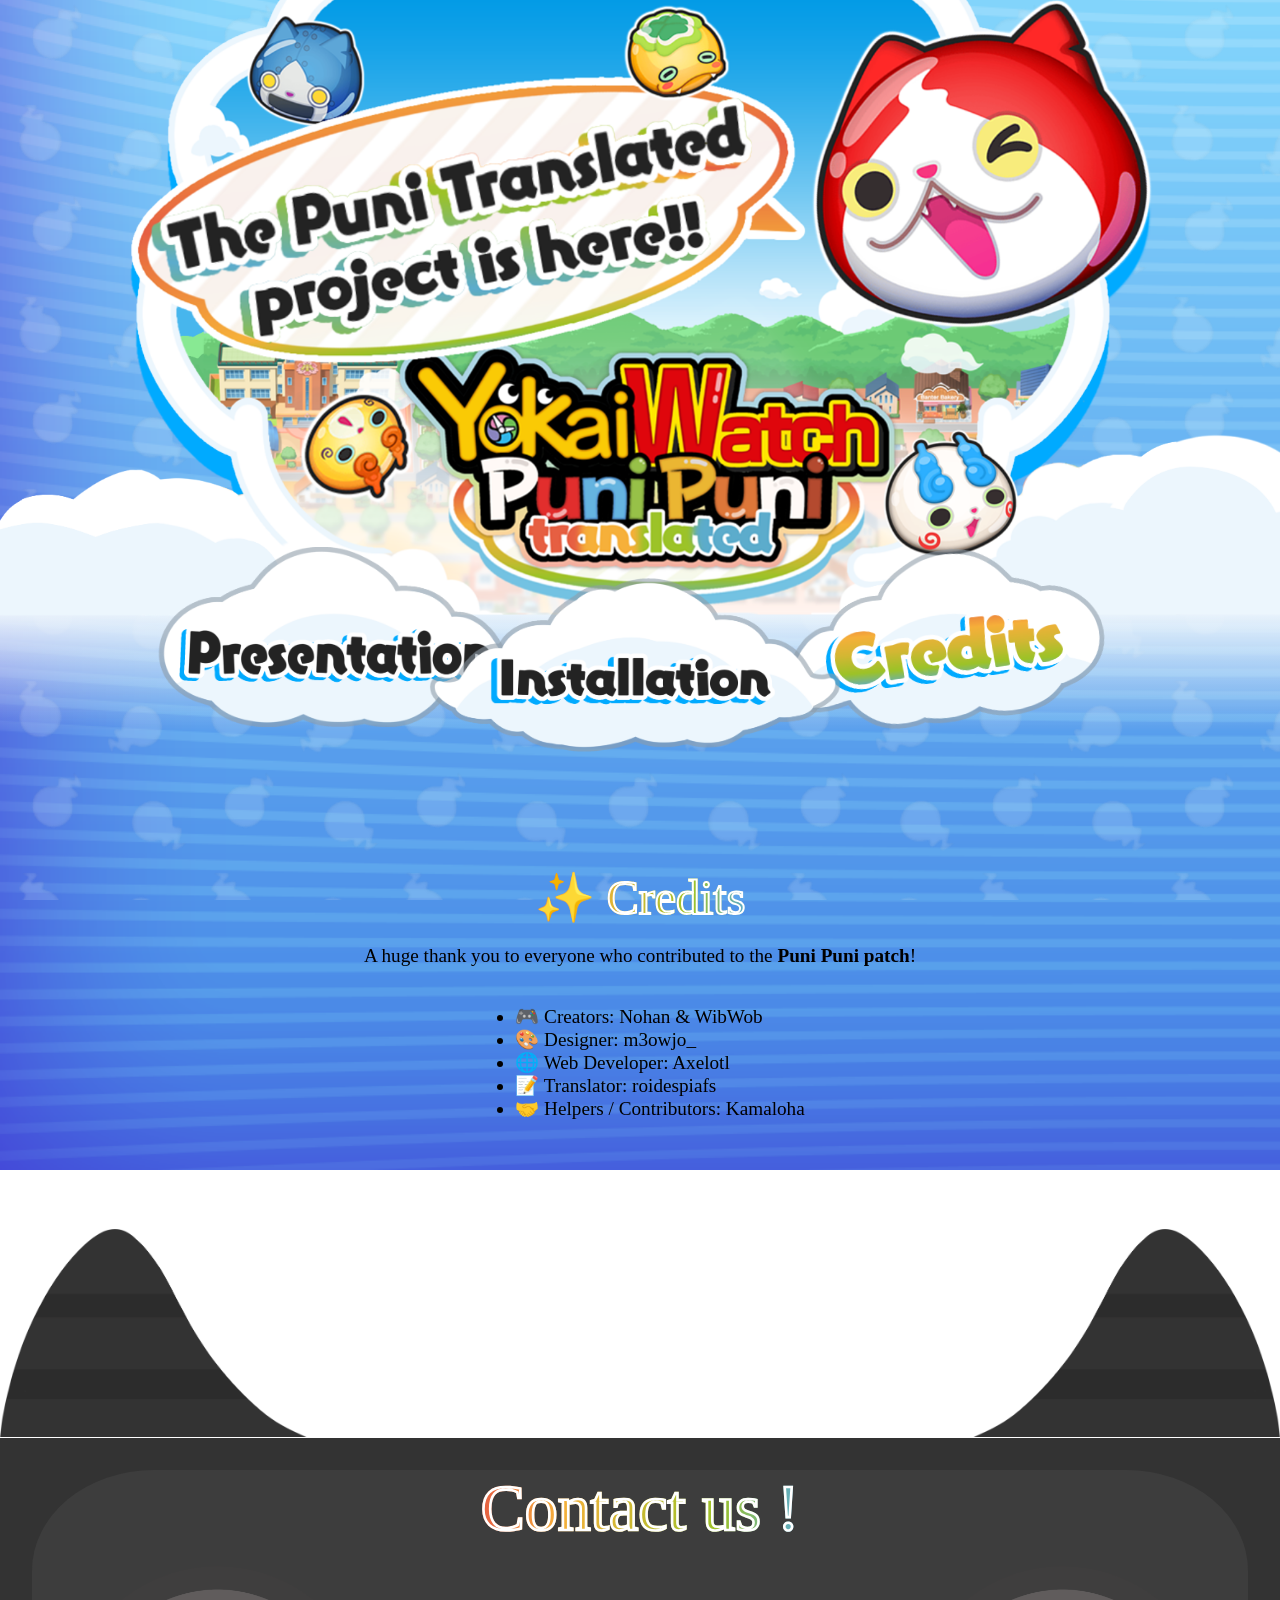
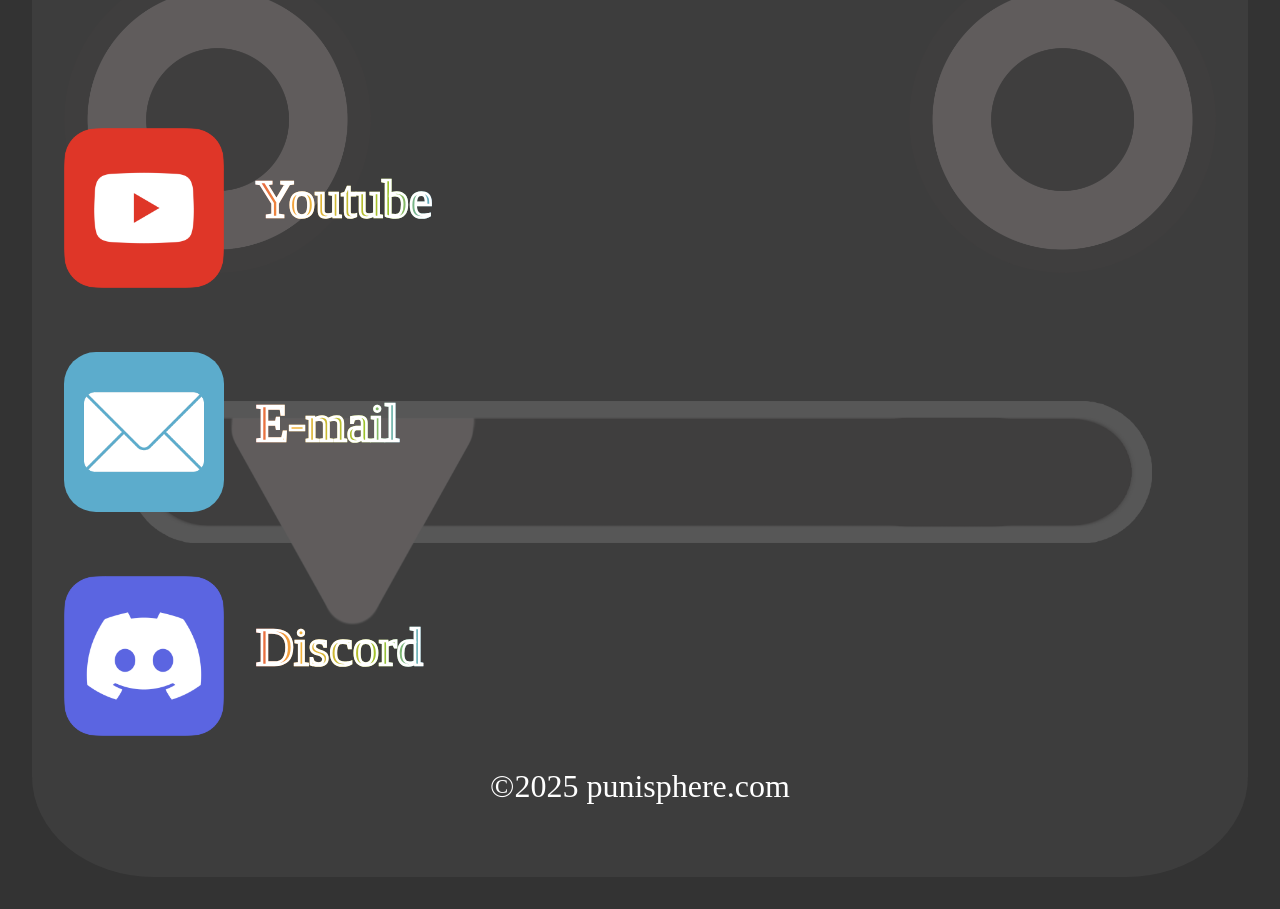
==== commit efb0e41c: "crdt" ====
--- a/credits.html
+++ b/credits.html
@@ -34,12 +34,11 @@
         <div class="h0"><div class="gradient-text">✨ Credits</div></div>
         <p>A huge thank you to everyone who contributed to the <strong>Puni Puni patch</strong>! </p>
         <ul>
-            <li>🎮 Creators: WIBWOB & NOHAN</li>
-            <li>🎨 Designer: LE GOAT</li>
-            <li>🌐 Web Developer: AXELOTL LE GOAT ++</li>
-            <li>📝 Translator: CHEPAKI</li>
-            <li>🛠️ Patch Developer: NONPLUS</li>
-            <li>🤝 Helpers / Contributors: Y'EN A ?</li>
+            <li>🎮 Creators: Nohan & WibWob</li>
+            <li>🎨 Designer: m3owjo_</li>
+            <li>🌐 Web Developer: Axelotl</li>
+            <li>📝 Translator: roidespiafs</li>
+            <li>🤝 Helpers / Contributors: Kamaloha</li>
         </ul>
     </div>
     <div class="footer">
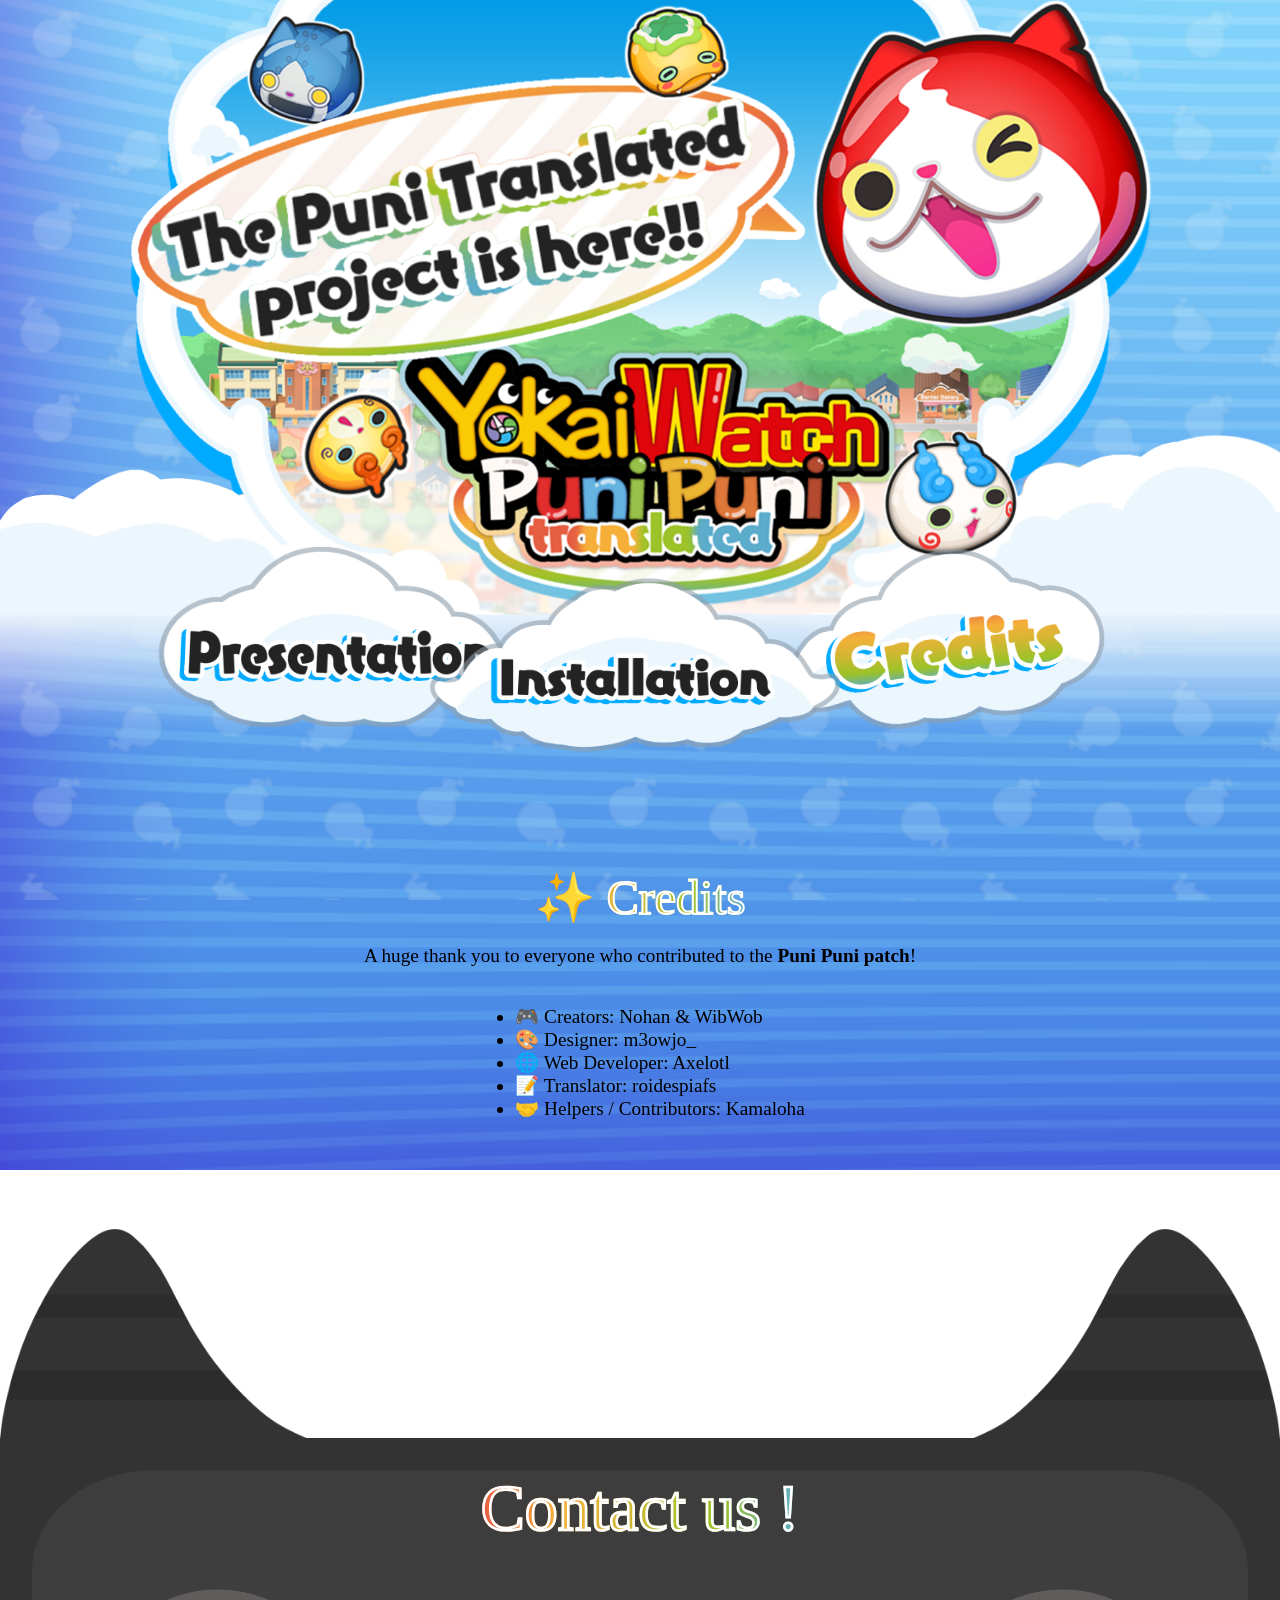
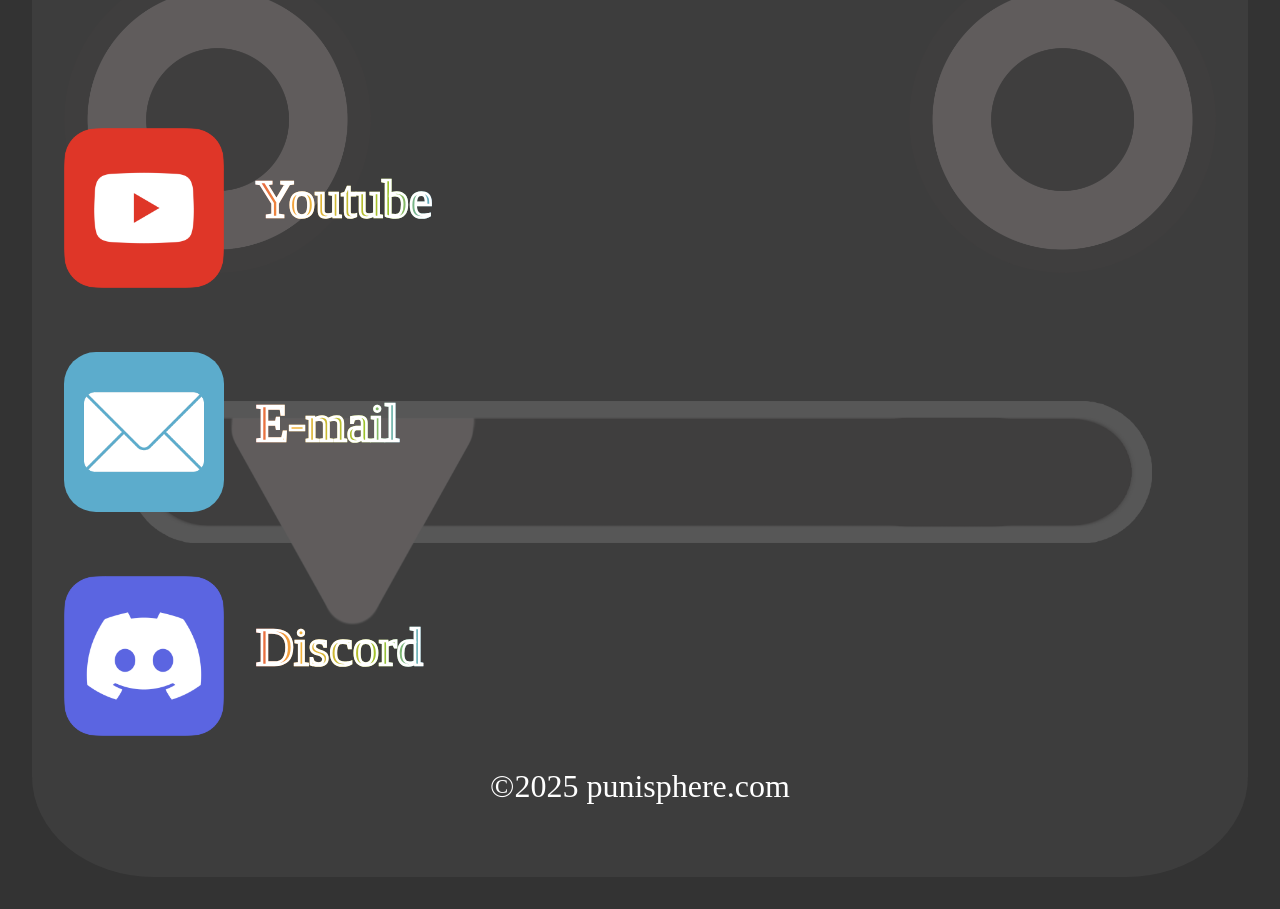
==== commit cb4373c2: "update" ====
--- a/credits.html
+++ b/credits.html
@@ -8,8 +8,14 @@
     <meta name="viewport" content="width=device-width, initial-scale=1.0">
     <link rel="stylesheet" href="install.css"/>
     <link rel="stylesheet" href="credit.css"/>
-    <title>Puni Puni Patch</title>
+    <title>Puni Puni translated</title>
     <link rel="shortcut icon" href=".\assets\icons\project_icon.png">
+    
+    <meta property="og:title" content="Puni Puni Translated" />
+    <meta property="og:description" content="Have you ever wanted to play Yo-kai Watch: Puni Puni but felt blocked by the language barrier? That's over now. 🚀 Thanks to a passionate community, you can finally enjoy Puni Puni in English with our fan-made translation patch!" />
+    <meta property="og:image" content="https://punisphere.com/assets/head.png" />
+    <meta property="og:url" content="https://punisphere.com/presentation" />
+    <meta property="og:type" content="website" />
 </head>
 
 <body>
--- a/install.css
+++ b/install.css
@@ -272,7 +272,7 @@
     background-color: transparent;
     display: flex;
     background-image: url('assets/pad/Oreille_Pad_G.png'), url('assets/pad/Oreille_Pad_D.png'), url('assets/pad/Oeil_Pad.png'), url('assets/pad/Oeil_Pad.png'), url('assets/pad/Bouche_Pad.png'), url('assets/pad/black.png');
-    background-size: calc(24vw) calc(24vw*977/1442), calc(24vw) calc(24vw*977/1442), 24vw 24vw, 24vw 24vw, 80vw auto, 100vw calc(100vw - 24vw*977/1442);
+    background-size: calc(24vw) calc(24vw*977/1442 + 1px), calc(24vw) calc(24vw*977/1442 + 1px), 24vw 24vw, 24vw 24vw, 80vw auto, 100vw calc(100vw - 24vw*977/1442);
     background-position: left top, right top, 5vw calc(24vw*977/1442 + 10vw), 71vw calc(24vw*977/1442 + 10vw), center calc(24vw*977/1442 + 10vw + 24vw + 10vw), left calc(24vw*977/1442);
     background-repeat: no-repeat;
 }
@@ -417,6 +417,10 @@
   100% {background-position: 30vw 45vh, 45vw 45vh, 60vw 45vh; background-size: 10vw, 10vw, 10vw;}
 }
 
+.temp-spacer {
+    height: 50vh;
+}
+
 @media (max-aspect-ratio: 1){ /*donc l'écran est plus long que large */
     .separator{
         width: 100vw;
@@ -503,7 +507,7 @@
     }
 
     .footer {
-        background-size: 30vw calc(30vw*977/1442), 30vw calc(30vw*977/1442), 30vw 30vw, 30vw 30vw, 80vw auto, 100vw calc(100vw - 30vw*977/1442);
+        background-size: 30vw calc(30vw*977/1442 + 1px), 30vw calc(30vw*977/1442 + 1px), 30vw 30vw, 30vw 30vw, 80vw auto, 100vw calc(100vw - 30vw*977/1442);
         background-position: left top, right top, 5vw calc(30vw*977/1442 + 10vw), 65vw calc(30vw*977/1442 + 10vw), center calc(30vw*977/1442 + 10vw + 30vw + 10vw), left calc(30vw*977/1442);
     }
 
@@ -528,9 +532,14 @@
         font-size: 1.75em;
     }
 
+    .container2 {
+       width: 100vw;
+       margin: 0;
+    }
+
     .dl_btn {
-        width: calc(0.15*100vw);
-        height: calc(2/3*0.15*100vw);
+        width: calc(0.20*100vw);
+        height: calc(2/3*0.20*100vw);
         margin: 0 1vw 0 0.1vw;
     }
 
--- a/credit.css
+++ b/credit.css
@@ -5,17 +5,6 @@
 
 #cre {
     background-image: url('assets/nuages/Credit_selectionné.png');
-}
-
-.footer {
-    margin: 10vh 0 0 0;
-    height: 100vw;
-    background-color: transparent;
-    display: flex;
-    background-image: url('assets/pad/Oreille_Pad_G.png'), url('assets/pad/Oreille_Pad_D.png'), url('assets/pad/Oeil_Pad.png'), url('assets/pad/Oeil_Pad.png'), url('assets/pad/Bouche_Pad.png'), url('assets/pad/black.png');
-    background-size: calc(24vw) calc(24vw*977/1442), calc(24vw) calc(24vw*977/1442), 24vw 24vw, 24vw 24vw, 80vw auto, 100vw calc(100vw - 24vw*977/1442);
-    background-position: left top, right top, 5vw calc(24vw*977/1442 + 10vw), 71vw calc(24vw*977/1442 + 10vw), center calc(24vw*977/1442 + 10vw + 24vw + 10vw), left calc(24vw*977/1442);
-    background-repeat: no-repeat;
 }
 
 .screen {
@@ -64,10 +53,6 @@
 }
 
 @media (max-aspect-ratio: 1){ /*donc l'écran est plus long que large */
-    .footer {
-        background-size: 30vw calc(30vw*977/1442), 30vw calc(30vw*977/1442), 30vw 30vw, 30vw 30vw, 80vw auto, 100vw calc(100vw - 30vw*977/1442);
-        background-position: left top, right top, 5vw calc(30vw*977/1442 + 10vw), 65vw calc(30vw*977/1442 + 10vw), center calc(30vw*977/1442 + 10vw + 30vw + 10vw), left calc(30vw*977/1442);
-    }
 
     .copyright {
         font-size: 1em;
